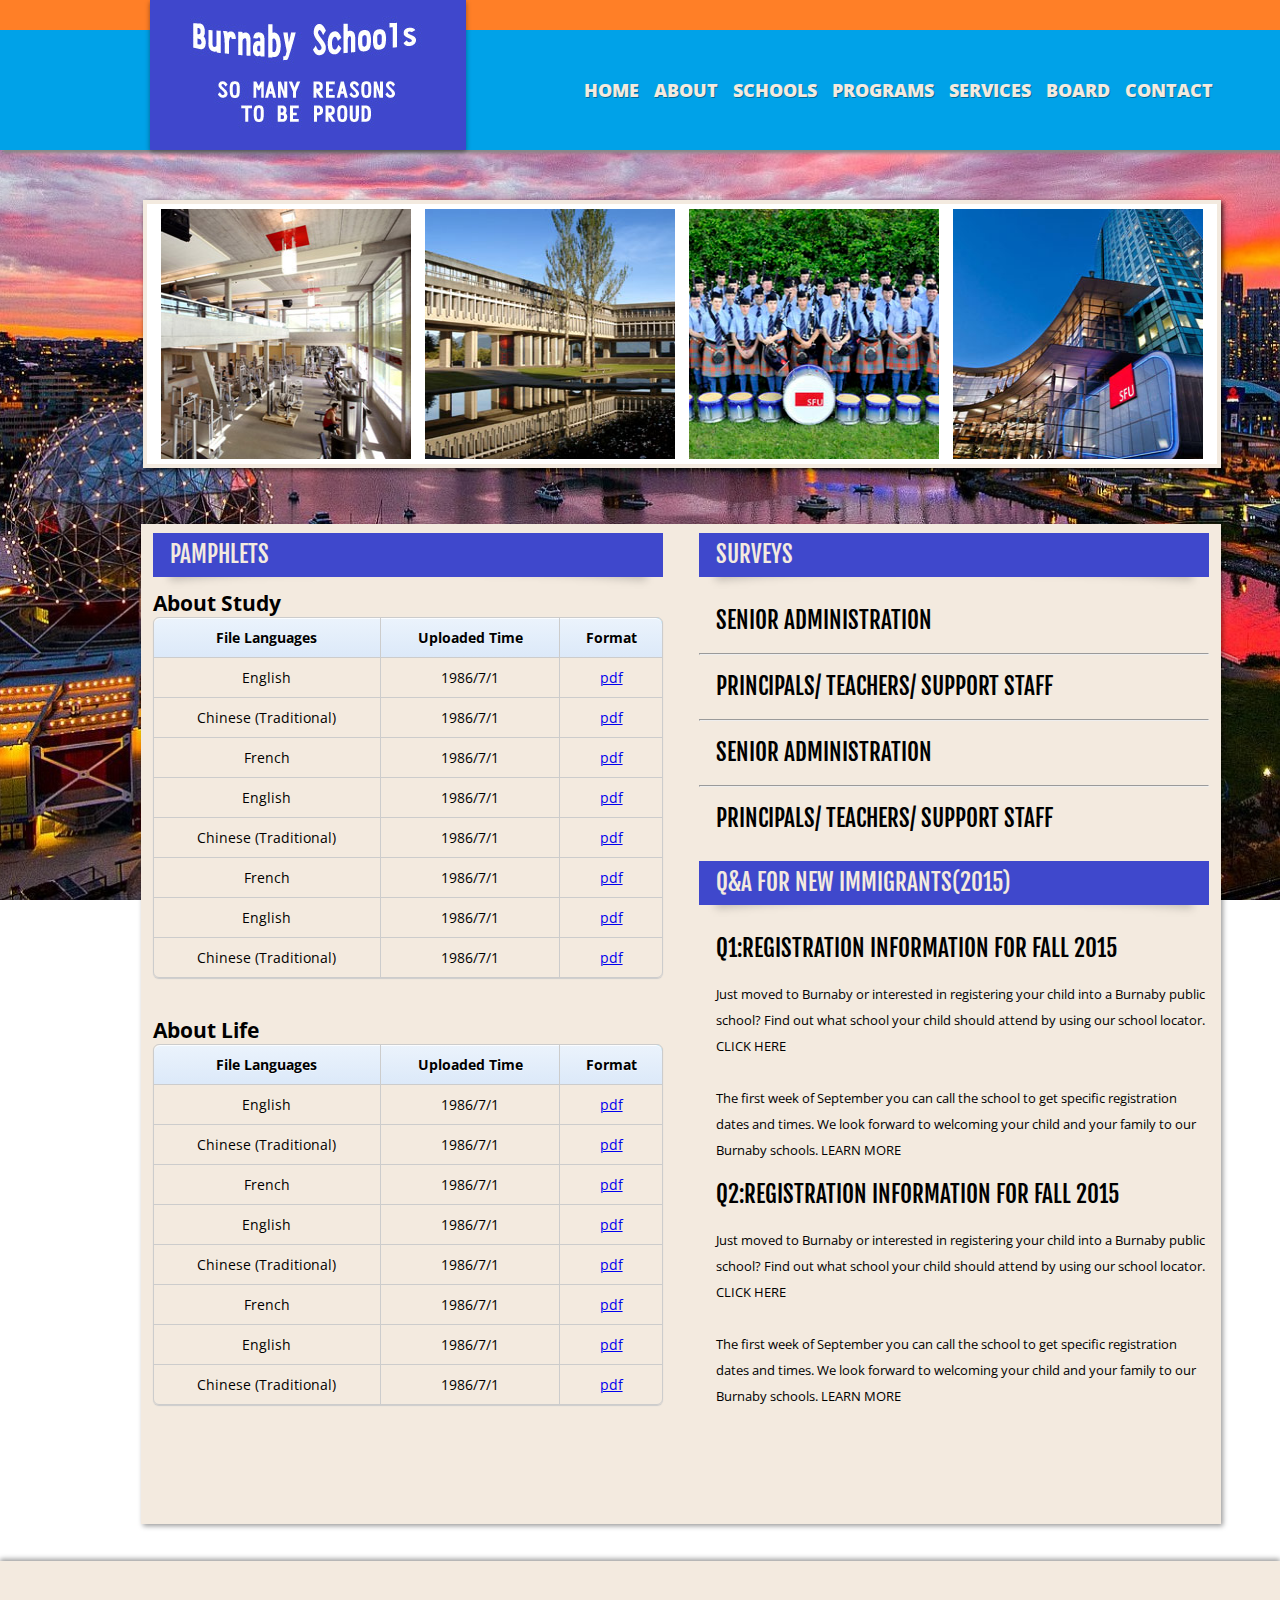
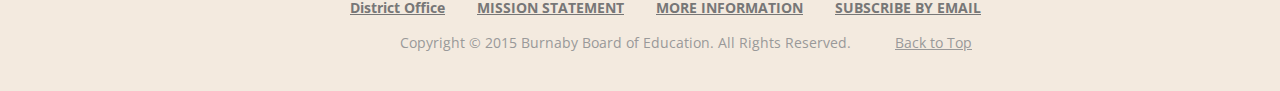
==== pamphlets.html @ 1b53b6ab "init" ====
<!DOCTYPE html PUBLIC "-//W3C//DTD XHTML 1.0 Transitional//EN" "http://www.w3.org/TR/xhtml1/DTD/xhtml1-transitional.dtd">
<html xmlns="http://www.w3.org/1999/xhtml">
<meta http-equiv="Content-Type" content="text/html; charset=utf-8" />
<html>
<head>
<title>Burnaby Schools | School District 41</title>
<link rel="stylesheet" type="text/css" href="images/css.css" />
</head>
<body>
<div class="header">
  <div><h1 class="header_title"><a href="#">Cristo Rey Jesuit High School</a></h1></div>
  <div class="top">
  </div>
  <div class="nav-top">
    <ul>
	  <li>
	    <a href="#">HOME</a>
	  </li>
	  <li>
	    <a href="#">ABOUT</a>
      </li>
	  <li>
	    <a href="#">SCHOOLS</a>
	  </li>
	  <li>
	    <a href="#">PROGRAMS</a>
	  </li>
	  <li>
	    <a href="#">SERVICES</a>
	  </li>
	  <li>
	    <a href="#">BOARD</a>
	  </li>
	  <li>
	    <a href="#">CONTACT</a>
	  </li>
	</ul>
  </div>
  
</div>
<div class="slider" id="ph-slider">
	<div class="photo-wall">	
	<img src="images/1.jpg" />
	<img src="images/2.jpg" />
	<img src="images/3.jpg" />
	<img src="images/4.jpg" />
	</div>
	
</div>
<div class="main" id="ph-main">
  <div class="left_column">
    <div class="newscontainer" class="left">
			<header>
				<h1><a href="#">PAMPHLETS</a></h1>
			</header>
			<h2>About Study</h2>
		    <table class="bordered">
    <thead>

    <tr>
        <th>File Languages</th>        
        <th>Uploaded Time</th>
        <th>Format</th>
    </tr>
    </thead>
    <tr>
        <td>English</td>        
        <td>1986/7/1</td>

        <td><a href="#">pdf</a></td>
    </tr>        
    <tr>
        <td>Chinese (Traditional)</td>         
        <td>1986/7/1</td>
        <td><a href="#">pdf</a></td>
    </tr>
    <tr>

        <td>French</td>         
        <td>1986/7/1</td>
        <td><a href="#">pdf</a></td>
    </tr>    
   <tr>
        <td>English</td>        
        <td>1986/7/1</td>

        <td><a href="#">pdf</a></td>
    </tr>        
    <tr>
        <td>Chinese (Traditional)</td>         
        <td>1986/7/1</td>
        <td><a href="#">pdf</a></td>
    </tr>
    <tr>

        <td>French</td>         
        <td>1986/7/1</td>
        <td><a href="#">pdf</a></td>
    </tr>    
   <tr>
        <td>English</td>        
        <td>1986/7/1</td>

        <td><a href="#">pdf</a></td>
    </tr>        
    <tr>
        <td>Chinese (Traditional)</td>         
        <td>1986/7/1</td>
        <td><a href="#">pdf</a></td>
    </tr>
   
</table>

<br><br>

<h2>About Life</h2>
		    <table class="bordered">
    <thead>

    <tr>
        <th>File Languages</th>        
        <th>Uploaded Time</th>
        <th>Format</th>
    </tr>
    </thead>
    <tr>
        <td>English</td>        
        <td>1986/7/1</td>

        <td><a href="#">pdf</a></td>
    </tr>        
    <tr>
        <td>Chinese (Traditional)</td>         
        <td>1986/7/1</td>
        <td><a href="#">pdf</a></td>
    </tr>
    <tr>

        <td>French</td>         
        <td>1986/7/1</td>
        <td><a href="#">pdf</a></td>
    </tr>    
   <tr>
        <td>English</td>        
        <td>1986/7/1</td>

        <td><a href="#">pdf</a></td>
    </tr>        
    <tr>
        <td>Chinese (Traditional)</td>         
        <td>1986/7/1</td>
        <td><a href="#">pdf</a></td>
    </tr>
    <tr>

        <td>French</td>         
        <td>1986/7/1</td>
        <td><a href="#">pdf</a></td>
    </tr>    
   <tr>
        <td>English</td>        
        <td>1986/7/1</td>

        <td><a href="#">pdf</a></td>
    </tr>        
    <tr>
        <td>Chinese (Traditional)</td>         
        <td>1986/7/1</td>
        <td><a href="#">pdf</a></td>
    </tr>
   
</table>

    </div>
  </div>
  <div class="right_column">
     <div class="newscontainer" >
			<header>
				<h1><a href="#">Surveys</a></h1>
				
			</header>
			<ul>
			  <li>
			    <h1><a href="#">Senior Administration</a>
			    </h1><hr>
			  </li>
			  <li>
			    <h1><a href="#">Principals/ Teachers/ Support Staff</a>
			    </h1><hr>
			  </li>
			  <li>
			    <h1><a href="#">Senior Administration</a>
			    </h1><hr>
			  </li>
			  <li>
			    <h1><a href="#">Principals/ Teachers/ Support Staff</a>
			    </h1>
			  </li>
            </ul>
  
     </div>
     <div class="newscontainer" >
			<header>
				<h1><a href="#">Q&a FOR new immigrants(2015)</a></h1>
				
			</header>
				<ul>
			  <li>
			    <h1><a href="#">Q1:Registration Information for Fall 2015</a>
			    </h1>
			    </h1><p>Just moved to Burnaby or interested in registering your child into a Burnaby public school? Find out what school your child should attend by using our school locator.  CLICK HERE
<br><br>
The first week of September you can call the school to get specific registration dates and times. We look forward to welcoming your child and your family to our Burnaby schools.  LEARN MORE </p>
			  </li>
			   <li>
			    <h1><a href="#">Q2:Registration Information for Fall 2015</a>
			    </h1>
				<p>Just moved to Burnaby or interested in registering your child into a Burnaby public school? Find out what school your child should attend by using our school locator.  CLICK HERE
<br><br>
The first week of September you can call the school to get specific registration dates and times. We look forward to welcoming your child and your family to our Burnaby schools.  LEARN MORE </p>
			  </li>
            </ul>
     </div>


  </div>
</div>
<div class="footer">
      <ul class="nav-footer">
        <li id="first"><a href="#" target="_blank">District Office</a></li>
        <li><a href="#" target="_blank">MISSION STATEMENT</a></li>
        <li><a href="#" target="_blank">MORE INFORMATION</a></li>
        <li><a href="#" target="_blank">SUBSCRIBE BY EMAIL</a></li>
      </ul>
      <div class="copyright">Copyright © 2015 Burnaby Board of Education. All Rights Reserved.&nbsp;&nbsp;&nbsp;&nbsp;&nbsp;&nbsp;&nbsp;&nbsp;&nbsp;&nbsp;
	  <a href="#header" style="color:#999;">Back to Top</a>
	  </div>
</div><!--footer end-->

</body>
</html>
---- images/css.css ----
@import url(https://fonts.googleapis.com/css?family=Open+Sans:400italic,700italic,400,700|Fjalla+One);
*{
margin:0;
padding:0;
}

body, body a {
	font-size: 14px;
	font-family: "Open Sans", sans-serif;
}
li{list-style-type:none;}
html { 
	background-image: url('sunsetonvancouver.jpg');
	background-attachment: fixed;
	    background-clip: border-box;
	    background-origin: padding-box;
	    background-position: center top;
	    background-repeat: no-repeat;
	    background-size: cover;
}
.header{
  width:auto;
  height:150px;
  background:#00a2e8;
  box-shadow: 3px 3px 3px #888888;
}

.header .top{
  height:30px;
  background:#ff7f27;
  border:none;
  clear:both;
}


.header .nav-top{
  height:120px;
  margin-left:35%;
}

.header .nav-top ul{
  height:120px;
  text-align:center;
  overflow:hidden;
  width:700px;
  line-height:100px;
  margin-left:100px;
  position:absolute;
}

.header .nav-top ul li{
  display:inline-block;
  list-style-type:none;
  margin-left:1px;
}

.header .nav-top li a{
  padding: 0 5px 0;
  line-height: 120px;
  font-weight: 900;
  color: #f3eadf;
  text-shadow: rgba(0,0,0,.35) 1px 1px 0;
  position: relative;
  text-transform: uppercase;
  text-decoration:none;
  font-size:18px;
  font-family: "Open Sans", sans-serif;
}

.header .nav-top li a:hover{
  padding: 0 10px 0;
  line-height: 96px;
  font-weight: 900;
  color: #ff7f27;
  text-shadow: rgba(0,0,0,.35) 1px 1px 0;
  font-size:23px;
  position: relative;
  text-transform: uppercase;
  text-decoration:none;
}

.header_title a {
	width: 316px;
	height: 0;
	margin-left:150px;
	margin-top:0 px;
	padding: 150px 0 0;
	overflow: hidden;
	display: block;
	background: url('header_logo.jpg') no-repeat;
	position: absolute;
	top: 0;
	left: 0;
	z-index: 999;
	box-shadow: -2px 0px 5px rgba(0,0,0,.40);
    box-shadow: 0px 2px 5px rgba(0,0,0,.40);
}

.slider{
  height:400px;
  width:1090px;
  margin-left:11%;
  margin-top:30px;
  margin-bottom:10px;

}
#ph-slider{
  height:314px;
}
.photo{
  width:747px;
  height:390px;
  float:left;
  background:url('SFU.jpg');
  margin-left:2px;
  margin-top:2px;
  border: 4px solid #f3eadf;
  border-right:none;
  box-shadow: -2px -2px 5px rgba(0,0,0,.40);
  box-shadow: 0px 2px 5px rgba(0,0,0,.40);
}

.photo-wall{
  width:1070px;
  height:260px;
  float:left;
  background:#fff;
  margin-left:2px;
  margin-top:20px;
  border: 4px solid #f3eadf;
  box-shadow: -2px -2px 5px rgba(0,0,0,.77);
  box-shadow: 2px 2px 5px rgba(0,0,0,.77);
}
.photo-wall img{
  height:250px;
  width:250px;
  overflow:hidden;
  float:left;
  margin-left:14px;
  margin-top:5px;
  }
.nav-right{
  width:323px;
  height:390px;
  float:right;
  background:#00a2e8;
  margin-right:2px;
  margin-top:2px;
  border: 4px solid #f3eadf;
  border-left:8px solid #f3eadf;
  box-shadow: 2px -2px 5px rgba(0,0,0,.40);
  box-shadow: 0px 2px 5px rgba(0,0,0,.40);
}

.nav-right ul{
  height:390px;
  text-align:center;
  overflow:hidden;
  line-height:77px;
  
}

.nav-right li{
  margin:0 auto;
  list-style-type:none;
  margin-left:1px;
  margin-top:0px;
  border-bottom:1px solid #f3eadf;
  height:77px;
  
  }

.nav-right li a{
  padding: 0;
  line-height: 77px;
  font-weight: 900;
  text-shadow: rgba(0,0,0,.35) 1px 1px 0;
  color:#f3eadf;
  position: relative;
  text-decoration:none;
  font-size:18px;

}

.nav-right li a:hover{
  padding: 0 5px 0;
  line-height: 20px;
  font-weight: 900;
  color:#ff7f27;
  position: relative;
  text-transform: uppercase;
  text-decoration:none;
  font-size:18px;
}

.main{
  background:#f3eadf;
  width:1090px;
  height:1000px;
  margin-left:11%;
  margin-top:30px;
  margin-bottom:20px;
  box-shadow: -2px -2px 5px rgba(0,0,0,.40);
  box-shadow: 2px 2px 5px rgba(0,0,0,.40);
}
#ph-main{
  margin-top:30px;
  width:1080px;
}

.left_column {
	width: 500px;
	height:994px;
	margin-top:3px;
	margin-left: 6px;
	float:left;
}
.left_column .summer{
  width:510px;
  height:100px;
  margin-top:6px;
  margin-left: 6px;
  background:#ff7f27;
}

.left_column .summer a{
    display: block;
	line-height: 100px;
	width: auto;
	text-align:center;
	color: #f3eadf;
	font-family: "Fjalla One";
	text-transform: uppercase;
	font-size: 23px;
	text-decoration: none;
	font-weight: 400;
}


.right_column {
	width: 510px;
	height:994px;
	margin-top:3px;
	margin-right:18px;
	float:right;
}

.newscontainer {
    width:510px;
	min-height: 322px;
	height: auto;
	margin-left:6px;
	margin-top:6px;
	
}
.left{
  min-height:874px;
  width:543px;
}

.left header{
  width:543px;
}
.newscontainer header {
    margin-left:0px;
	margin-top:0px;
	width:510px;
	padding-bottom: 12px;
	background-image: url('header_shadow.png');
	background-position: bottom center;
	background-repeat: no-repeat;
	background-size: 100% auto;
	position: relative;
}

.newscontainer header h1 {
	position: relative;
	z-index: 9;
}

.newscontainer header h1 a {
	display: block;
	background: #3f48cc;
	height: 44px;
	line-height: 44px;
	width: auto;
	padding: 0 0 0 17px;
	color: #f3eadf;
	font-family: "Fjalla One";
	text-transform: uppercase;
	font-size: 23px;
	text-decoration: none;
	font-weight: 400;
}

.newscontainer header .read-more {
    font-family: "Open Sans", sans-serif;
	position: absolute;
	z-index: 99;
	top: 0px;
	right: 0px;
	display: inline-block;
	height: 44px;
	line-height: 44px;
	padding: 0 15px 0 7px;
	background: #00a2e8; 
	font-size: 18px;
	color: #e9e7e1;
}

.newscontainer header .read-more:hover {
  color:#ff7f27;
  }

.newscontainer ul {
    margin-left:0px;
	margin-top:0px;
	width:510px;
}


.newscontainer li h1 a {
	display: block;
	height: 64px;
	line-height: 64px;
	width: auto;
	padding: 0 0 0 17px;
	color: black;
	font-family: "Fjalla One";
	text-transform: uppercase;
	font-size: 23px;
	text-decoration: none;
	font-weight: 400;
}

.newscontainer li p {
	display: block;
	height: auto;
	line-height: 26px;
	width: auto;
	padding: 0 0 0 17px;
	color: black;	
	font-size: 13px;
	font-weight: 400;
}

.newscontainer li .read-more {
    font-family: "Open Sans", sans-serif;
	position: absolute;
	z-index: 99;
	top: 1px;
	right: 1px;
	display: inline-block;
	height: 44px;
	line-height: 44px;
	padding: 0 15px 0 7px;
	background: #00a2e8; 
	font-size: 18px;
	color: #e9e7e1;
}

.newscontainer header .read-more:hover {
  color:#ff7f27;
  }
.message_inner {
	color: #3a392c;
}

.message_picture {
	width: 224px;
	margin: 15px auto;
	border: 1px solid #f3eadf;
	box-shadow: rgba(0,0,0,.15) 0 0 5px;
	display: block;
}



.footer{
    background:#f3eadf;
	margin-top:37px;
	height:110px;
	min-width:1100px;
	box-shadow: 0px -2px 5px rgba(0,0,0,.40);
	padding-left:100px;
	padding-top:20px;
} 

.nav-footer{
  clear:both;
  padding-top:17px;
 }
.nav-footer li{
float:left;
padding-right:12px;
margin-left:20px;
}
.nav-footer li a{
    font-weight:bold;color:#777;}
.nav-footer li a:hover{
    color:#03a8b1;
	}
#first{
   margin-left:250px;
}
.copyright{
	clear:both;
	color:#999;
	line-height:16px;
	margin-top:18px;
	float:left;
	margin-left:300px;
}


table {
    *border-collapse: collapse; /* IE7 and lower */
    border-spacing: 0;
    width: 100%;    
}

.bordered {
    border: solid #ccc 1px;
    -moz-border-radius: 6px;
    -webkit-border-radius: 6px;
    border-radius: 6px;
    -webkit-box-shadow: 0 1px 1px #ccc; 
    -moz-box-shadow: 0 1px 1px #ccc; 
    box-shadow: 0 1px 1px #ccc;         
}

.bordered tr:hover {
    background: #fbf8e9;
    -o-transition: all 0.1s ease-in-out;
    -webkit-transition: all 0.1s ease-in-out;
    -moz-transition: all 0.1s ease-in-out;
    -ms-transition: all 0.1s ease-in-out;
    transition: all 0.1s ease-in-out;     
}    
    
.bordered td, .bordered th {
    border-left: 1px solid #ccc;
    border-top: 1px solid #ccc;
    padding: 10px;
    text-align: center;    
}

.bordered th {
    background-color: #00a2e8;
    background-image: -webkit-gradient(linear, left top, left bottom, from(#ebf3fc), to(#dce9f9));
    background-image: -webkit-linear-gradient(top, #ebf3fc, #dce9f9);
    background-image:    -moz-linear-gradient(top, #ebf3fc, #dce9f9);
    background-image:     -ms-linear-gradient(top, #ebf3fc, #dce9f9);
    background-image:      -o-linear-gradient(top, #ebf3fc, #dce9f9);
    background-image:         linear-gradient(top, #ebf3fc, #dce9f9);
    -webkit-box-shadow: 0 1px 0 rgba(255,255,255,.8) inset; 
    -moz-box-shadow:0 1px 0 rgba(255,255,255,.8) inset;  
    box-shadow: 0 1px 0 rgba(255,255,255,.8) inset;        
    border-top: none;
    text-shadow: 0 1px 0 rgba(255,255,255,.5); 
}

.bordered td:first-child, .bordered th:first-child {
    border-left: none;
}

.bordered th:first-child {
    -moz-border-radius: 6px 0 0 0;
    -webkit-border-radius: 6px 0 0 0;
    border-radius: 6px 0 0 0;
}

.bordered th:last-child {
    -moz-border-radius: 0 6px 0 0;
    -webkit-border-radius: 0 6px 0 0;
    border-radius: 0 6px 0 0;
}

.bordered th:only-child{
    -moz-border-radius: 6px 6px 0 0;
    -webkit-border-radius: 6px 6px 0 0;
    border-radius: 6px 6px 0 0;
}

.bordered tr:last-child td:first-child {
    -moz-border-radius: 0 0 0 6px;
    -webkit-border-radius: 0 0 0 6px;
    border-radius: 0 0 0 6px;
}

.bordered tr:last-child td:last-child {
    -moz-border-radius: 0 0 6px 0;
    -webkit-border-radius: 0 0 6px 0;
    border-radius: 0 0 6px 0;
}



/*----------------------*/

.zebra td, .zebra th {
    padding: 10px;
    border-bottom: 1px solid #f2f2f2;    
}

.zebra tbody tr:nth-child(even) {
    background: #f5f5f5;
    -webkit-box-shadow: 0 1px 0 rgba(255,255,255,.8) inset; 
    -moz-box-shadow:0 1px 0 rgba(255,255,255,.8) inset;  
    box-shadow: 0 1px 0 rgba(255,255,255,.8) inset;        
}

.zebra th {
    text-align: left;
    text-shadow: 0 1px 0 rgba(255,255,255,.5); 
    border-bottom: 1px solid #ccc;
    background-color: #eee;
    background-image: -webkit-gradient(linear, left top, left bottom, from(#f5f5f5), to(#eee));
    background-image: -webkit-linear-gradient(top, #f5f5f5, #eee);
    background-image:    -moz-linear-gradient(top, #f5f5f5, #eee);
    background-image:     -ms-linear-gradient(top, #f5f5f5, #eee);
    background-image:      -o-linear-gradient(top, #f5f5f5, #eee); 
    background-image:         linear-gradient(top, #f5f5f5, #eee);
}

.zebra th:first-child {
    -moz-border-radius: 6px 0 0 0;
    -webkit-border-radius: 6px 0 0 0;
    border-radius: 6px 0 0 0;  
}

.zebra th:last-child {
    -moz-border-radius: 0 6px 0 0;
    -webkit-border-radius: 0 6px 0 0;
    border-radius: 0 6px 0 0;
}

.zebra th:only-child{
    -moz-border-radius: 6px 6px 0 0;
    -webkit-border-radius: 6px 6px 0 0;
    border-radius: 6px 6px 0 0;
}

.zebra tfoot td {
    border-bottom: 0;
    border-top: 1px solid #fff;
    background-color: #f1f1f1;  
}

.zebra tfoot td:first-child {
    -moz-border-radius: 0 0 0 6px;
    -webkit-border-radius: 0 0 0 6px;
    border-radius: 0 0 0 6px;
}

.zebra tfoot td:last-child {
    -moz-border-radius: 0 0 6px 0;
    -webkit-border-radius: 0 0 6px 0;
    border-radius: 0 0 6px 0;
}

.zebra tfoot td:only-child{
    -moz-border-radius: 0 0 6px 6px;
    -webkit-border-radius: 0 0 6px 6px
    border-radius: 0 0 6px 6px
}
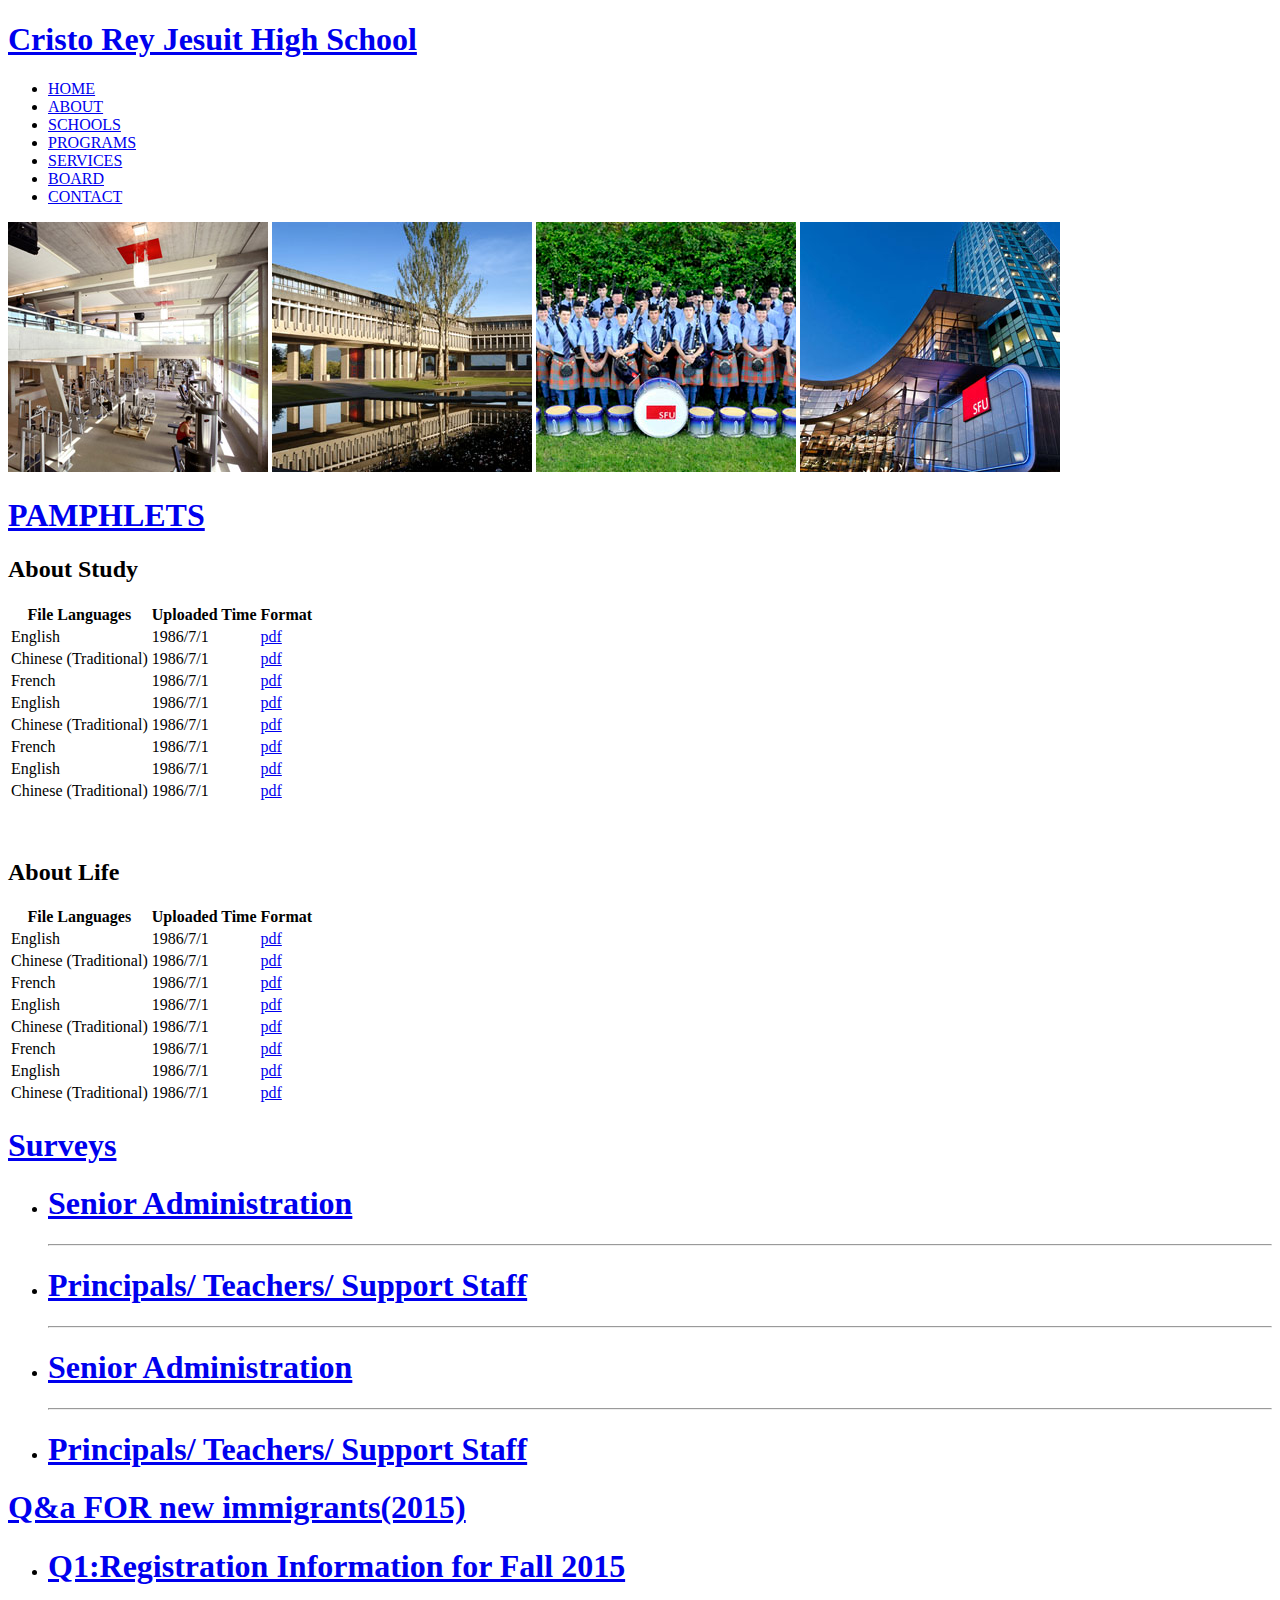
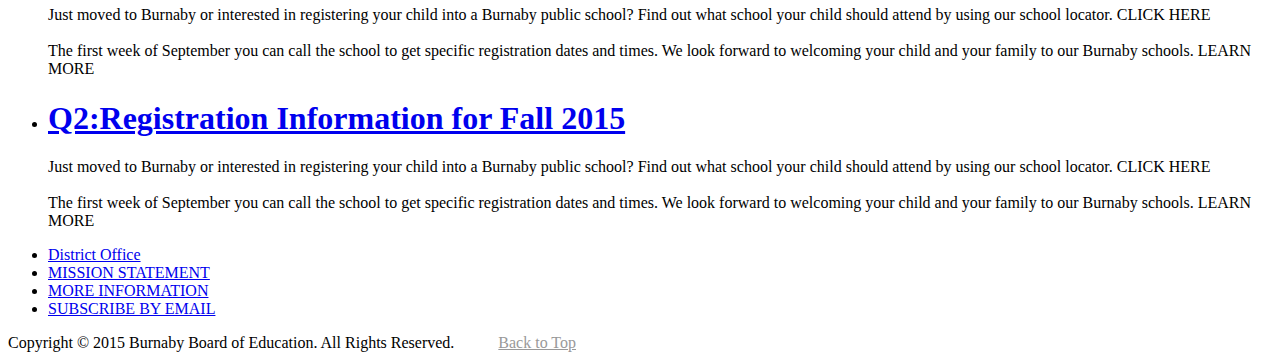
==== commit 5dcaccbb: "css improved" ====
--- a/pamphlets.html
+++ b/pamphlets.html
@@ -4,7 +4,7 @@
 <html>
 <head>
 <title>Burnaby Schools | School District 41</title>
-<link rel="stylesheet" type="text/css" href="images/css.css" />
+<link rel="stylesheet" type="text/css" href="images/style.css" />
 </head>
 <body>
 <div class="header">
